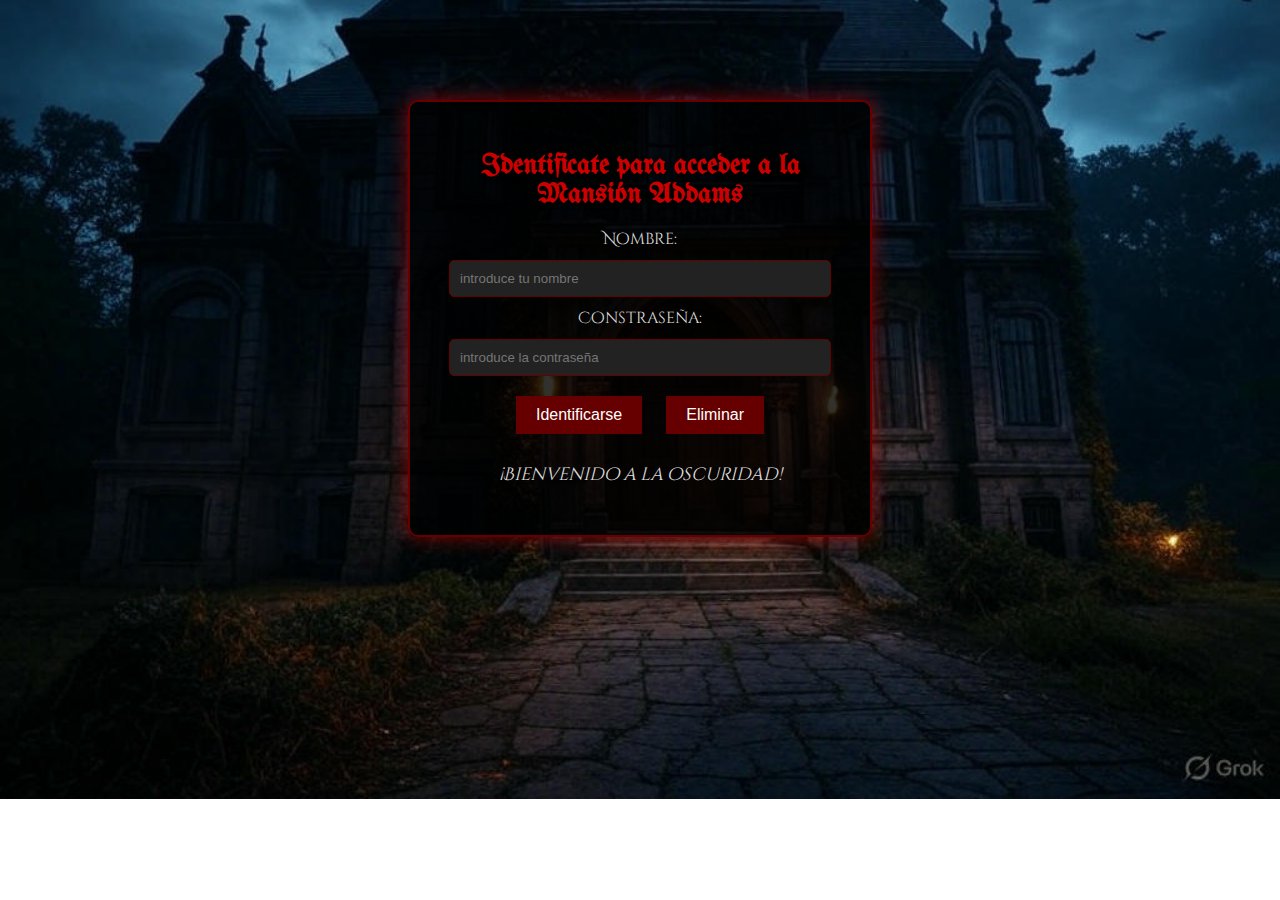
==== index.html @ aa08f702 "Modificación de la ruta de los ficheros y la ubicación del archivo index dentro del directorio" ====
<!DOCTYPE html>
<html lang="es">
<head>
    <meta charset="UTF-8">
    <meta name="viewport" content="width=device-width, initial-scale=1.0">
    <title>Mansion Addams</title>
    <link rel="stylesheet" href="CSS/index.css">
</head>
<body>
   <div class="container-registro">
    <h1 class="titulo-registro">Identificate para acceder a la Mansión Addams</h1>
    <form class="registroForm">
        <label for="name">Nombre:</label>
        <input type="text" id="name" name="name" required placeholder="introduce tu nombre">

        <br>

        <label for="password">Constraseña:</label>
        <input type="password" id="password" name="password" required placeholder="introduce la contraseña">

        <br>

        <button type="submit">Identificarse</button>
        <button type="reset">Eliminar</button>
    </form>
    <p>¡Bienvenido a la oscuridad!</p>
   </div>

   <script src="JS/index.js"></script>
</body>
</html>
---- CSS/index.css ----
@import url('https://fonts.googleapis.com/css2?family=Cinzel+Decorative:wght@700&family=UnifrakturMaguntia&display=swap');

body {
    background: url('../photo/mansion-exterior.jpg') no-repeat center center/cover;
    color: #ddd;
    font-family: 'Cinzel Decorative', serif;
    text-align: center;
}

.container-registro {
    background: rgba(0, 0, 0, 0.8);
    border: 2px solid #600;
    padding: 30px;
    width: 400px;
    margin: 100px auto;
    box-shadow: 0px 0px 20px rgba(255, 0, 0, 0.5);
    border-radius: 10px;
}

.titulo-registro {
    font-family: 'UnifrakturMaguntia', cursive;
    font-size: 28px;
    color: #c00;
    text-shadow: 2px 2px 5px black;
}

input {
    width: 90%;
    padding: 10px;
    margin: 10px 0;
    background: #222;
    border: 1px solid #600;
    color: white;
    border-radius: 5px;
}

button {
    background: #600;
    color: white;
    padding: 10px 20px;
    border: none;
    cursor: pointer;
    font-size: 16px;
    margin: 10px;
    transition: all 0.3s;
}

button:hover {
    background: #900;
    box-shadow: 0px 0px 10px rgba(255, 0, 0, 0.5);
}

p {
    font-size: 18px;
    font-style: italic;
}
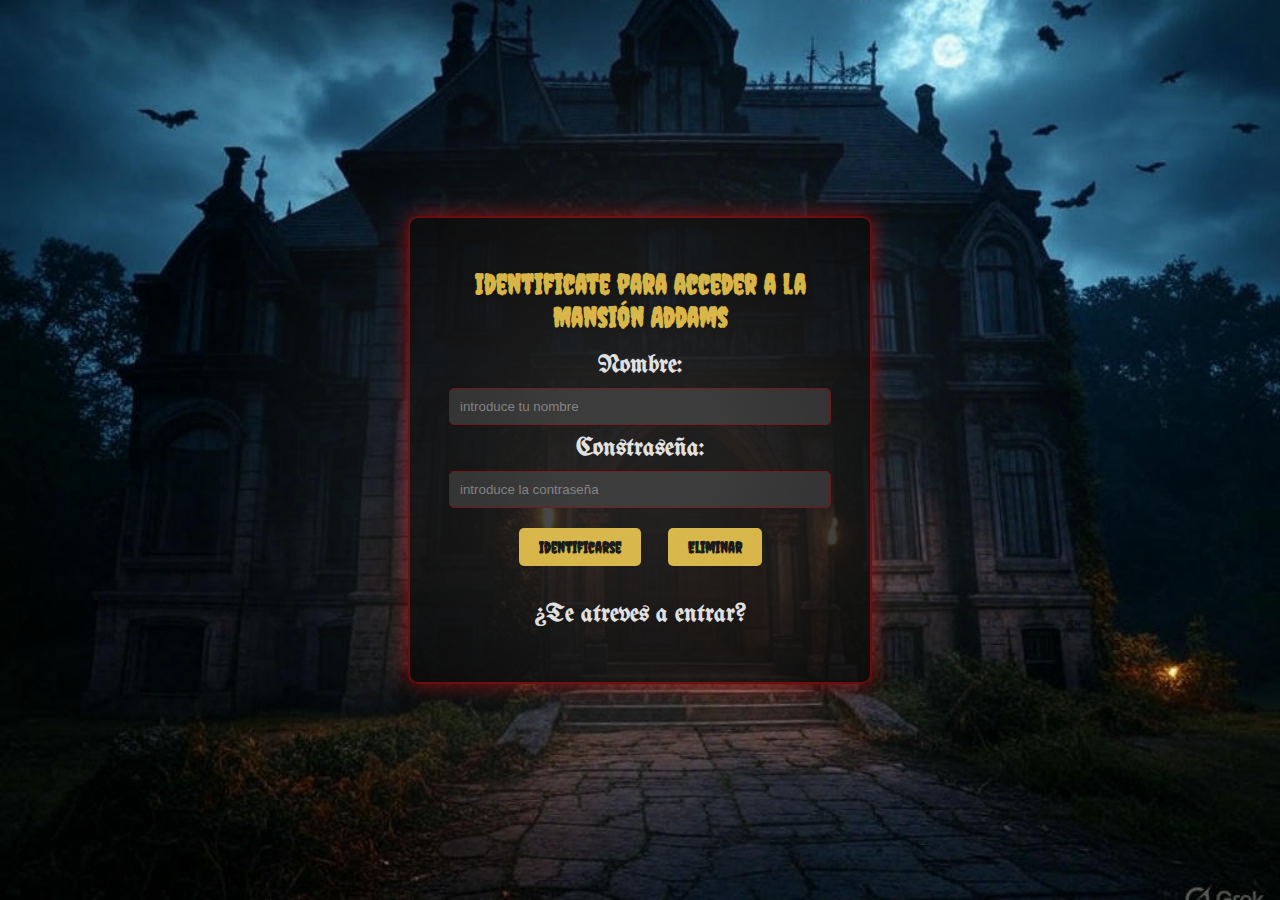
==== commit 05dbc362: "Adicción de mejoras y incorporación de animación de apertura de puertas" ====
--- a/index.html
+++ b/index.html
@@ -3,7 +3,7 @@
 <head>
     <meta charset="UTF-8">
     <meta name="viewport" content="width=device-width, initial-scale=1.0">
-    <title>Mansion Addams</title>
+    <title>Acceso Mansión Addams</title>
     <link rel="stylesheet" href="CSS/index.css">
 </head>
 <body>
@@ -23,8 +23,12 @@
         <button type="submit">Identificarse</button>
         <button type="reset">Eliminar</button>
     </form>
-    <p>¡Bienvenido a la oscuridad!</p>
-   </div>
+    <p>¿Te atreves a entrar?</p>
+
+    <div id="door-container" style="display: none;">
+        <div class="door left-door"></div>
+        <div class="door right-door"></div>
+    </div>
 
    <script src="JS/index.js"></script>
 </body>
--- a/CSS/index.css
+++ b/CSS/index.css
@@ -1,11 +1,41 @@
 @import url('https://fonts.googleapis.com/css2?family=Cinzel+Decorative:wght@700&family=UnifrakturMaguntia&display=swap');
+@import url('https://fonts.googleapis.com/css2?family=Creepster&display=swap');
 
 body {
     background: url('../photo/mansion-exterior.jpg') no-repeat center center/cover;
     color: #ddd;
-    font-family: 'Cinzel Decorative', serif;
+    font-family: 'UnifrakturMaguntia', cursive;
+    font-weight: bold;
+    font-size: 25px;
     text-align: center;
+    margin: 0;
+    padding: 0;
+    height: 100vh;
+    display: flex;
+    align-items: center;
+    justify-content: center;
+    overflow: hidden;
 }
+
+body::after {
+    content: "";
+    position: fixed;
+    top: 0;
+    left: 0;
+    width: 100%;
+    height: 100%;
+    background: radial-gradient(circle, rgba(255,255,255,0.15) 10%, rgba(0,0,0,0) 60%);
+    opacity: 0.8;
+    animation: fogAnimation 10s infinite alternate;
+    pointer-events: none;
+    z-index: 1;
+}
+
+@keyframes fogAnimation {
+    0% { filter: blur(3px); opacity: 0.6; }
+    100% { filter: blur(8px); opacity: 0.9; }
+}
+
 
 .container-registro {
     background: rgba(0, 0, 0, 0.8);
@@ -18,9 +48,9 @@
 }
 
 .titulo-registro {
-    font-family: 'UnifrakturMaguntia', cursive;
+    font-family: 'Creepster', cursive;
     font-size: 28px;
-    color: #c00;
+    color: #d4af37;
     text-shadow: 2px 2px 5px black;
 }
 
@@ -35,12 +65,15 @@
 }
 
 button {
-    background: #600;
-    color: white;
+    background: #d4af37;
+    font-family: 'Creepster', cursive;
+    color: black;
     padding: 10px 20px;
     border: none;
+    border-radius: 5px;
     cursor: pointer;
     font-size: 16px;
+    font-weight: bold;
     margin: 10px;
     transition: all 0.3s;
 }
@@ -48,9 +81,44 @@
 button:hover {
     background: #900;
     box-shadow: 0px 0px 10px rgba(255, 0, 0, 0.5);
+    color: white;
 }
 
 p {
-    font-size: 18px;
-    font-style: italic;
+    font-size: 25px;
+    font-style: 'Creepster';
+}
+
+#door-container {
+    position: fixed;
+    top: 0;
+    left: 0;
+    width: 100vw;
+    height: 100vh;
+    display: flex;
+    justify-content: center;
+    align-items: center;
+    z-index: 100;
+    background: black;
+}
+
+.door {
+    position: absolute;
+    width: 50vw;
+    height: 100vh;
+    transition: transform 2s ease-in-out;
+    background-size: cover;
+    background-position: center;
+}
+
+.left-door {
+    left: 0;
+    transform-origin: left;
+    background-image: url(../photo/puerta-izquierda.jpg);
+}
+
+.right-door {
+    right: 0;
+    transform-origin: right;
+    background-image: url(../photo/puerta-derecha.jpg);
 }